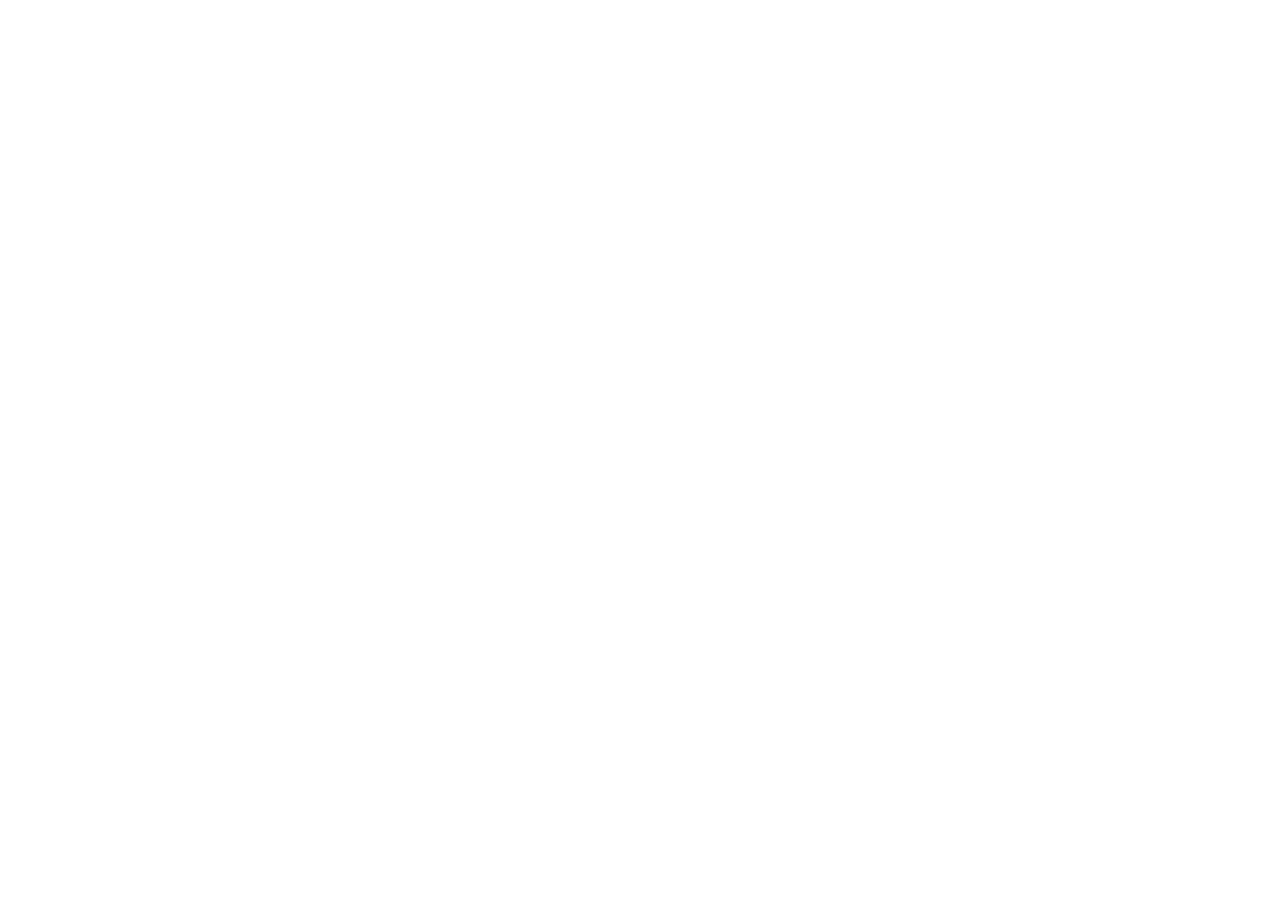
==== CV_Website.html @ 91f63f0f "HTML and CSS files added" ====
<!DOCTYPE html>
<html lang="en">
  <head>
    <meta charset="UTF-8" />
    <meta name="viewport" content="width=device-width, initial-scale=1.0">
    <title>CV Website</title>
    <link rel="stylesheet" href="CV_Website.css">
  </head>
  <body>

  </body>
</html>
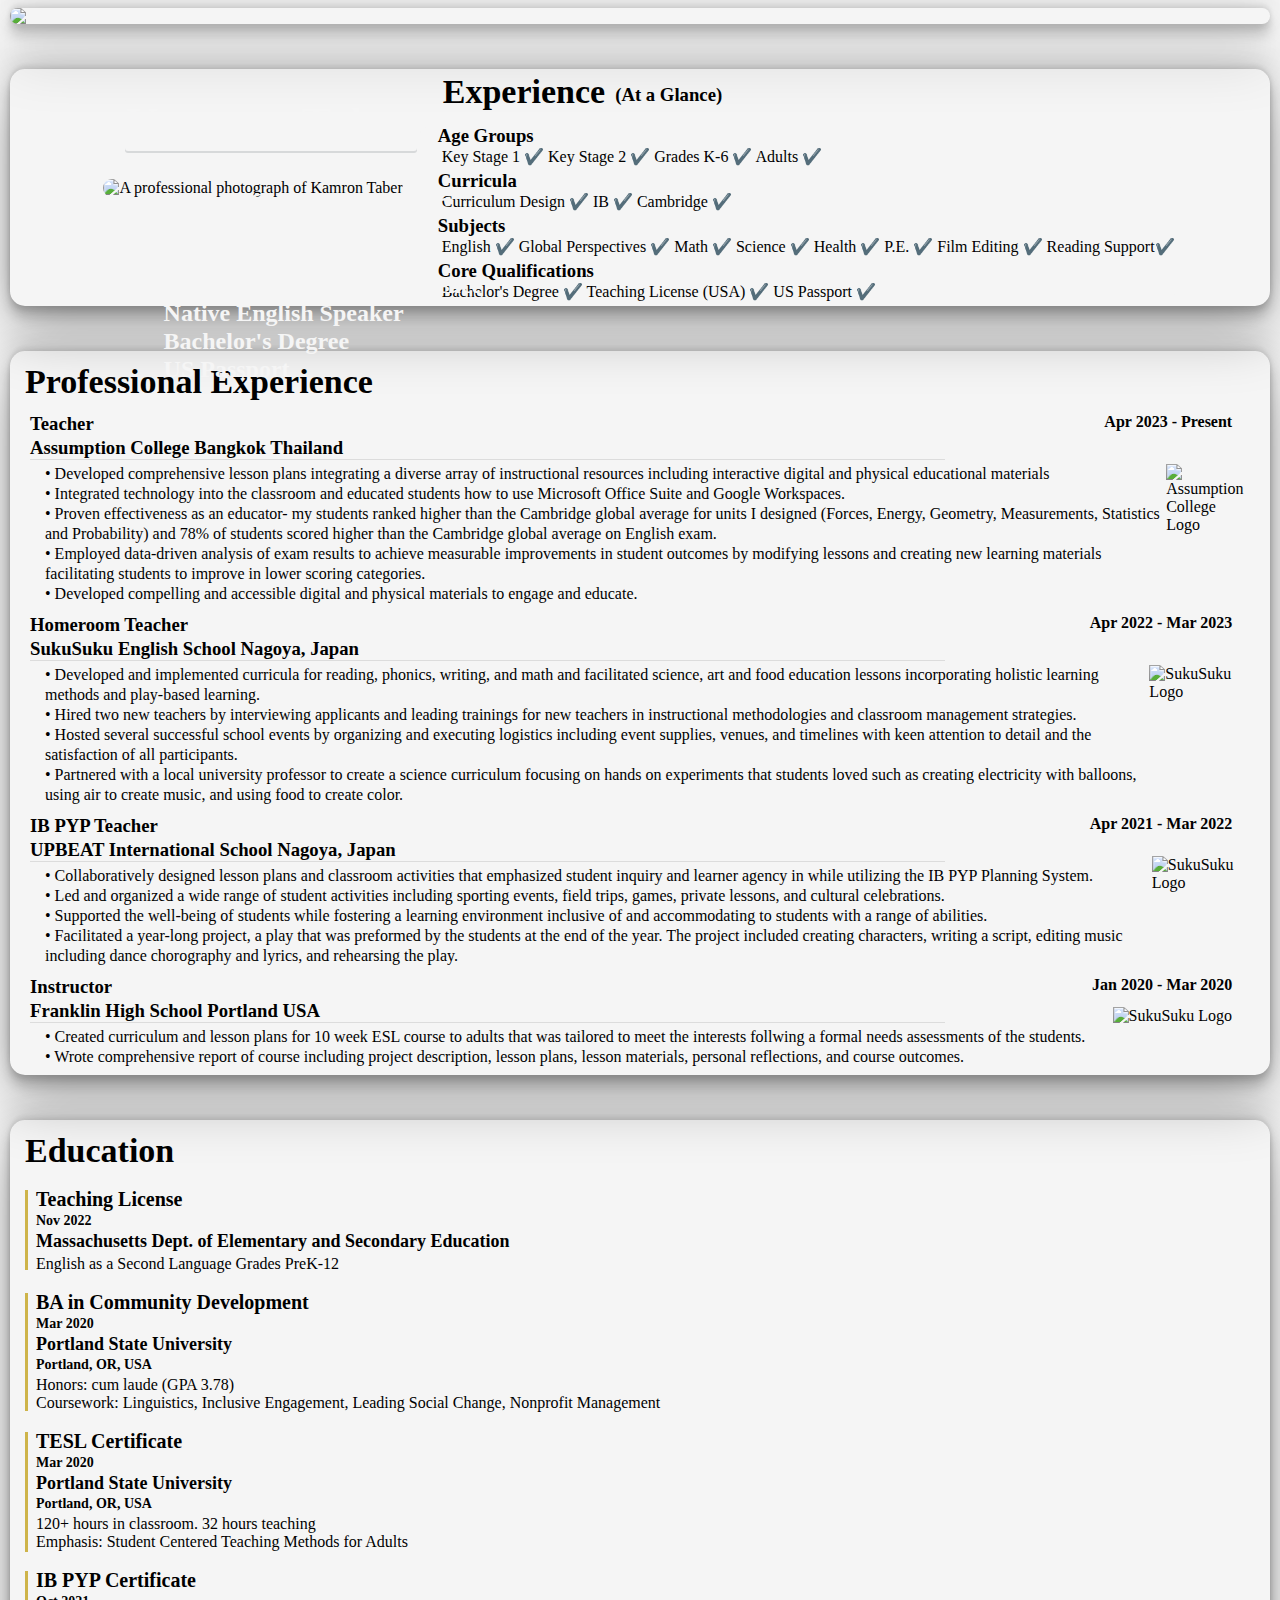
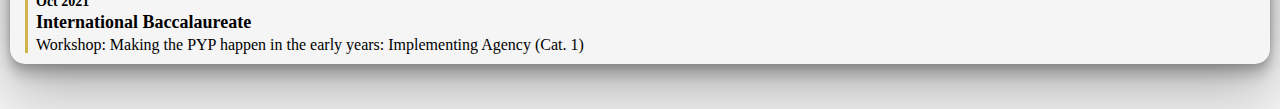
==== commit c651fc36: "v1" ====
--- a/CV_Website.html
+++ b/CV_Website.html
@@ -7,6 +7,163 @@
     <link rel="stylesheet" href="CV_Website.css">
   </head>
   <body>
-
+  <div class="box sec welcome">
+    <img src="../CV_Website/GrowingBookedit.png">
+    <h1>Kamron Taber</h1>
+    <h3>Student Centered Educator<br>Licensed<br>IB, Cambridge and <br>Curriculum Design Experience<br>Native English Speaker<br>Bachelor's Degree<br>US Passport</h3>
+  </div>
+  <div class="box sec glance">
+    <img src="../Resume Picture.jpg" alt="A professional photograph of Kamron Taber">
+        <div class="summary">
+          <div class="summarytitle">
+            <h2>Experience</h2>
+            <h3>(At a Glance)</h3>
+          </div>
+            <div class="box glancelist">
+               <h3>Age Groups</h3>
+               <p>Key Stage 1 ✔️ Key Stage 2 ✔️ Grades K-6 ✔️ Adults ✔️</p>
+               <h3>Curricula</h3>
+               <p>Curriculum Design ✔️ IB ✔️ Cambridge ✔️ </p>
+               <h3>Subjects</h3>
+               <p>English ✔️ Global Perspectives ✔️ Math ✔️ Science ✔️ Health ✔️ P.E. ✔️ Film Editing ✔️ Reading Support✔️</p>
+               <h3>Core Qualifications</h3>
+               <p>Bachelor's Degree ✔️ Teaching License (USA) ✔️ US Passport ✔️ </p>
+              </div>
+          </div>
+  </div>
+  <div class="box sec experience">
+    <h2>Professional Experience</h2>
+    <div class="assumption">
+     <div class="jobtitletime">
+        <h3 class="jobtitle">Teacher</h3>
+        <h4 class="jobtime">Apr 2023 - Present</h4>
+     </div>
+        <h3 class="employer">Assumption College Bangkok Thailand</h3>
+        <div class="jobtextlogo">
+        <p class="jobdetails">•	Developed comprehensive lesson plans integrating a diverse array of instructional resources including interactive digital and physical educational materials<br>
+          •	<span class="focus">Integrated technology</span> into the classroom and educated students how to use Microsoft Office Suite and Google Workspaces.<br>
+          •	Proven effectiveness as an educator- my students ranked higher than the Cambridge global average for units I designed (Forces, Energy, Geometry, Measurements, Statistics and Probability) and <span class="focus">78% of students scored higher than the Cambridge global average</span> on English exam.<br>
+          •	Employed data-driven analysis of exam results to achieve measurable improvements in student outcomes by modifying lessons and creating new learning materials facilitating students to improve in lower scoring categories.<br>
+          •	Developed compelling and accessible digital and physical materials to engage and educate.<br>
+       </p>
+        <img src="../CV_Website/assumptionlogo.jpeg" alt="Assumption College Logo">
+      </div>
+   </div>
+   <div class="sukusuku">
+     <div class="jobtitletime">
+       <h3 class="jobtitle">Homeroom Teacher</h3>
+       <h4 class="jobtime">Apr 2022 - Mar 2023</h4>
+     </div>
+       <h3 class="employer">SukuSuku English School Nagoya, Japan</h3>
+       <div class="jobtextlogo">
+       <p class="jobdetails">•	<span class="focus">Developed and implemented curricula</span> for reading, phonics, writing, and math and facilitated science, art and food education lessons incorporating <span class="focus">holistic learning methods</span> and play-based learning.<br>
+           •	Hired two new teachers by <span class="focus">interviewing applicants and leading trainings</span> for new teachers in instructional methodologies and classroom management strategies.<br>
+           •	Hosted several successful school events by organizing and executing logistics including event supplies, venues, and timelines with keen attention to detail and the satisfaction of all participants.<br>
+           •	<span class="focus">Partnered with a local university professor</span> to create a science curriculum focusing on hands on experiments that students loved such as creating electricity with balloons, using air to create music, and using food to create color.<br>            
+      </p>
+      <img src="../CV_Website/SukuSukuLogo.PNG" alt="SukuSuku Logo">
+    </div>
+   </div>
+   <div class="upbeat">
+     <div class="jobtitletime">
+       <h3 class="jobtitle">IB PYP Teacher</h3>
+       <h4 class="jobtime">Apr 2021 - Mar 2022</h4>
+     </div>
+       <h3 class="employer">UPBEAT International School Nagoya, Japan</h3>
+       <div class="jobtextlogo">
+       <p class="jobdetails">
+           •	Collaboratively designed lesson plans and classroom activities that emphasized student inquiry and learner agency in while utilizing the <span class="focus">IB PYP Planning System.</span><br>
+           •	Led and organized a wide range of student activities including sporting events, field trips, games, private lessons, and cultural celebrations.<br>
+           •	Supported the well-being of students while fostering a learning environment inclusive of and accommodating to students with a range of abilities.<br>
+           •	Facilitated a <span class="focus">year-long project</span>, a play that was preformed by the students at the end of the year.  The project included creating characters, writing a script, editing music including dance chorography and lyrics, and rehearsing the play.<br>
+      </p>
+      <img id="upbeatlogo" src="../CV_Website/Upbeatlogo.PNG" alt="SukuSuku Logo">
+    </div>
+   </div>
+   <div class="franklin">
+     <div class="jobtitletime">
+       <h3 class="jobtitle">Instructor</h3>
+       <h4 class="jobtime">Jan 2020 - Mar 2020</h4>
+     </div>
+       <h3 class="employer">Franklin High School Portland USA</h3>
+       <div class="jobtextlogo">
+       <p class="jobdetails">
+           •	<span class="focus">Created curriculum and lesson plans</span> for 10 week ESL course to adults that was tailored to meet the interests follwing a formal needs assessments of the students.<br>
+           •	Wrote comprehensive report of course including project description, lesson plans, lesson materials, personal reflections, and course outcomes.<br>
+      </p>
+      <img id="franklinlogo" src="../CV_Website//Franklinlogo.png" alt="SukuSuku Logo">
+    </div>
+   </div>
+ </div>
+ <div class="box sec education">
+  <h2>Education</h2>
+  <div class="teachinglicense">
+   <div class="border"></div>
+   <div class="teachinglicensetext">
+   <h3 class="degreetitle">Teaching License</h3>
+   <h4 class="degreedate">Nov 2022</h4>
+   <h3 class="degreeinst">Massachusetts Dept. of Elementary and Secondary Education</h3>
+   <p class="degreedetails">English as a Second Language
+       Grades PreK-12            
+   </p>
+   </div>
+  </div>
+  <div class="psu">
+    <div class="border2"></div>
+    <div>
+      <h3 class="degreetitle">BA in Community Development</h3>
+      <h4 class="degreedate">Mar 2020</h4>
+      <h3 class="degreeinst">Portland State University</h3>
+      <h4 class="degreelocation">Portland, OR, USA</h4>
+      <p class="degreedetails">Honors: cum laude (GPA 3.78)<br>
+         Coursework: Linguistics, Inclusive Engagement, Leading Social Change, Nonprofit Management
+      </p>
+    </div>
+  </div>
+  <div class="tesl">
+    <div class="border3"></div>
+    <div>
+     <h3 class="degreetitle">TESL Certificate</h3>
+     <h4 class="degreedate">Mar 2020</h4>
+     <h3 class="degreeinst">Portland State University</h3>
+     <h4 class="degreelocation">Portland, OR, USA</h4>
+     <p class="degreedetails">120+ hours in classroom. 32 hours teaching<br>
+         Emphasis: Student Centered Teaching Methods for Adults            
+     </p>
+    </div>
+  </div>
+  <div class="IBCert">
+    <div class="border4"></div>
+    <div>
+     <h3 class="degreetitle">IB PYP Certificate</h3>
+     <h4 class="degreedate">Oct 2021</h4>
+     <h3 class="degreeinst">International Baccalaureate</h3>
+     <p class="degreedetails">Workshop: Making the PYP happen in the early years: Implementing Agency (Cat. 1)      
+     </p>
+    </div>
+  </div>
+</div>
+  <!-- <div class="box">
+    <h2>Skills and Interests</h2>
+    <div class="skills">
+      <div class="box threeD">
+        <h3 class="skillname">3D Modeling (CAD/CAM)</h3>
+        <h4 class="skilldetails">3D Printing, CAD Software, CAM Software, and 3D Modeling Experience</h4>
+        <img id="lamppic" src="../CV_Website/Lamp Pic(3).jpg" alt="A 3D printed lamp that I designed using CAD software">
+      </div>
+      <div class="box coding">
+        <h3 class="skillname">Coding (HTML, CSS)</h3>
+        <h4 class="skilldetails">Responsive Website Design, HTML, and CSS Experience</h4>
+        <p>Codecademy Certifcates: HTML  CSS  Build a Website with HTML, CSS and GitHub Pages Skill Path
+            FreeCodeCamp Certificate: Web Design
+        </p>
+        <a href="">Check out my GitHub page</a>
+      </div>
+      <div class="box sports">
+        <h3 class="skillname">Sports</h3>
+        <p>Running, Weight Lifting, Swimming, Kayaking, Windsurfing, Rock Climbing</p>
+      </div>
+    </div>
+  </div> -->
   </body>
 </html>--- a/CV_Website.css
+++ b/CV_Website.css
@@ -0,0 +1,264 @@
+/* Page */
+body {
+    background-color: whitesmoke;
+    
+}
+
+.box {
+    border-radius: 15px;
+    margin: 0.5rem auto;
+    max-width: 1260px;
+}
+
+.sec {
+    margin-bottom: 45px;
+    box-shadow: rgba(0, 0, 0, 0.25) 0px 30px 55px, rgba(0, 0, 0, 0.12) 0px -12px 30px, rgba(0, 0, 0, 0.12) 0px 4px 6px, rgba(0, 0, 0, 0.17) 0px 12px 13px, rgba(0, 0, 0, 0.09) 0px -3px 5px;
+}
+
+h2 {
+    margin: 6px 15px 2px;
+}
+
+h3 , h4 {
+    margin: 2px 2px 0px 20px;
+}
+
+p {
+    margin: 3px 20px 10px;
+}
+
+/* Welcome */
+
+.welcome {
+    display: flex;
+    max-height: 700px;
+}
+
+.welcome img{
+    z-index: -1;
+    width: 100%;
+    border-radius: 15px;
+    object-fit: cover;
+}
+
+.welcome h1 , .welcome h3 {
+    position: absolute;
+    color: whitesmoke
+}
+
+.welcome h1 {
+    font-size: 46px;
+    margin-left: 9%;
+    margin-top: 7%;
+    border-radius: 3px;
+    box-shadow: 0px 2px 0px rgba(185, 190, 192, 0.5);
+}
+
+.welcome h3 {
+    font-size: 24px;
+    margin-left: 12%;
+    margin-top: 14%;
+    line-height: 1.75rem;
+}
+
+/* Intro */
+
+.glance {
+    display: flex;
+    justify-content: center;
+    background-image: url(../CV_Website/TieBackground.png);
+    background-size: cover;
+    background-repeat: no-repeat;
+   /* background-color: rgba(133, 192, 243, 0.7); */
+    max-height: 18rem;
+}
+
+.glance img{
+    border-radius: 15px;
+    margin: 0px 10px 0px 0px;
+    max-height: inherit;
+    align-self: center;
+  }
+
+.glance h2{
+    margin: 4px 10px 0px 30px;
+    font-size: 34px;
+  }
+
+.summarytitle h3{
+    align-self: last baseline;
+    margin: 0px 0px 5px;
+  }
+
+.summarytitle {
+    display: flex;
+}
+
+.summary {
+    align-content: center;
+}
+
+.box.glancelist p {
+    margin: 0px 2px 4px 24px;
+}
+
+.glancelist {
+    height:fit-content;
+    margin: 14px 0px 5px 5px;
+    background-color: whitesmoke;
+}
+
+
+/* Experience */
+
+.experience {
+   background-image: url(../CV_Website/stone-texture-background_632498-971.jpg);
+}
+
+.experience h2{
+   padding-top: 12px;
+   margin-bottom: 10px;
+   font-size: 34px;
+}
+
+.employer{
+    margin-bottom: 4px;
+    border-bottom: 0.5px solid gainsboro;
+    margin-right: 325px;
+}
+
+.jobtextlogo {
+    display: flex;
+    justify-content: space-between;
+}
+
+.jobtextlogo img{
+    width: 10%;
+    object-fit: contain;
+    margin: 0% 2% 2.25% 0.25%;
+}
+
+#franklinlogo {
+    max-height: 100px;
+    margin-right: 2.5%;
+    margin-bottom: 8px;
+    margin-top: -20px;
+}
+
+#upbeatlogo {
+    margin-bottom: 0.5%;
+    margin-top: -10px;
+}
+
+.jobtitletime {
+    display: flex;
+    justify-content: space-between;
+}
+
+.jobtime {
+    margin-right: 3%;
+    font-weight: bold;
+}
+
+.jobdetails {
+    line-height: 1.25rem;
+    margin: 0px 0px 8px 35px;
+}
+
+.jobdetails span {
+    transition: font-weight 1s ease-in-out;
+}
+
+.jobdetails:hover span{
+    font-weight: bold;
+}
+
+
+/* Education */
+
+.education {
+    background-image: url(../CV_Website/lightbulb.jpg);
+    background-position: 100%;
+}
+
+.education h2{
+    font-size: 34px;
+    margin-top: 12px;
+    margin-bottom: 10px;
+    padding-top: 12px;
+}
+
+.education h4{
+    font-size: 14px;
+}
+
+.education h4 , .education h3 , .education p {
+    margin-left: 8px;
+}
+
+.border {
+  height: 80px;
+  width: 3px;
+  margin-top: 10px;
+  margin-left: 15px;
+  background-color: rgb(206 180 74);
+}
+
+.border2 {
+    height: 118px;
+    width: 3px;
+    margin-top: 10px;
+    margin-left: 15px;
+    background-color: rgb(206 180 74);
+}
+
+.border3 {
+    height: 120px;
+    width: 3px;
+    margin-top: 10px;
+    margin-left: 15px;
+    background-color: rgb(206 180 74);
+}
+
+.border4 {
+    height: 82px;
+    width: 3px;
+    margin-top: 10px;
+    margin-left: 15px;
+    background-color: rgb(206 180 74);
+}
+
+.teachinglicense , .psu , .tesl , .IBCert{
+    display: flex;
+}
+
+.degreetitle {
+    font-size: 20px;
+    margin-top: 8px;
+}
+
+.degreeinst {
+    font-size: 18px;
+}
+
+/* Skills and Interests */
+
+.skills {
+    display: grid;
+    max-height: fit-content;
+    grid-template-columns: 1fr 1fr 1fr;
+}
+
+.coding , .sports , .threeD {
+    width: 96%;
+    display: grid;
+    max-height: fit-content;
+}
+
+#lamppic {
+    max-height: 250px;
+    height: 50%;
+    justify-self: center;
+    align-self: center;
+}
+
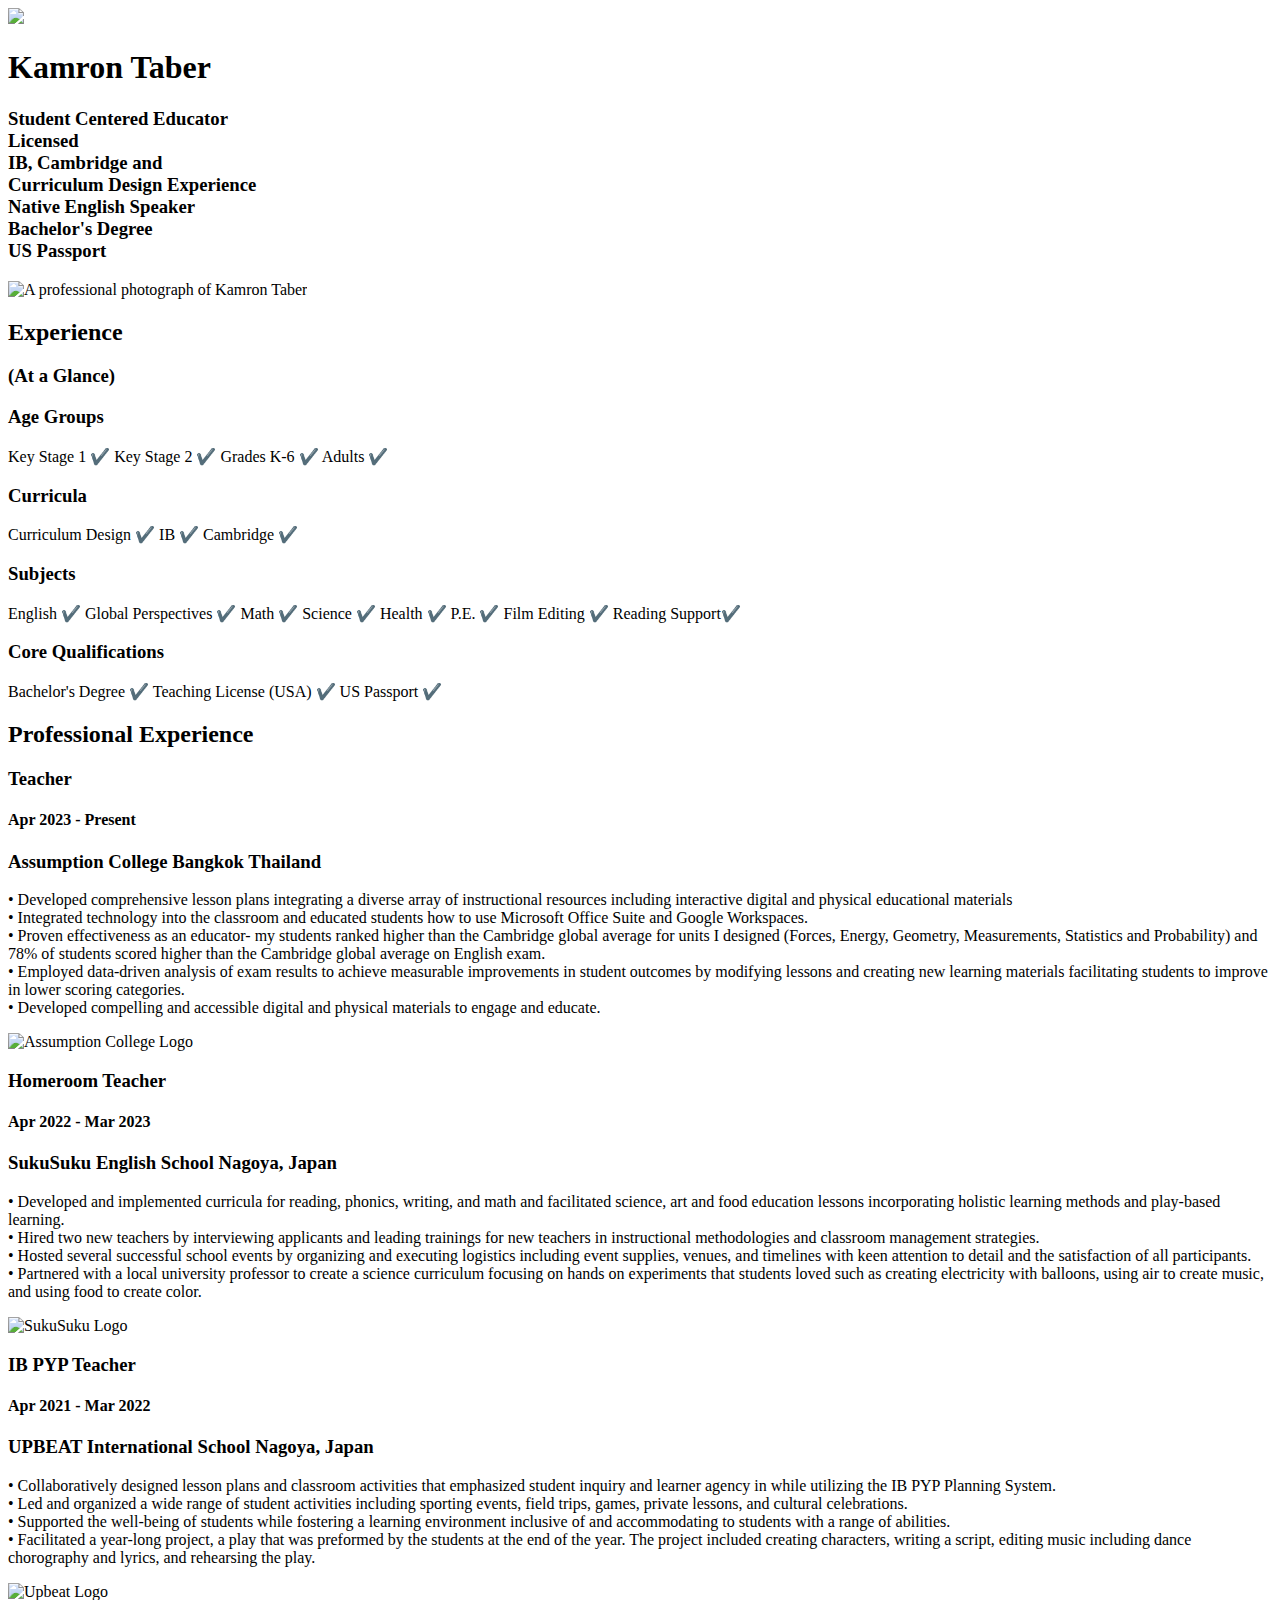
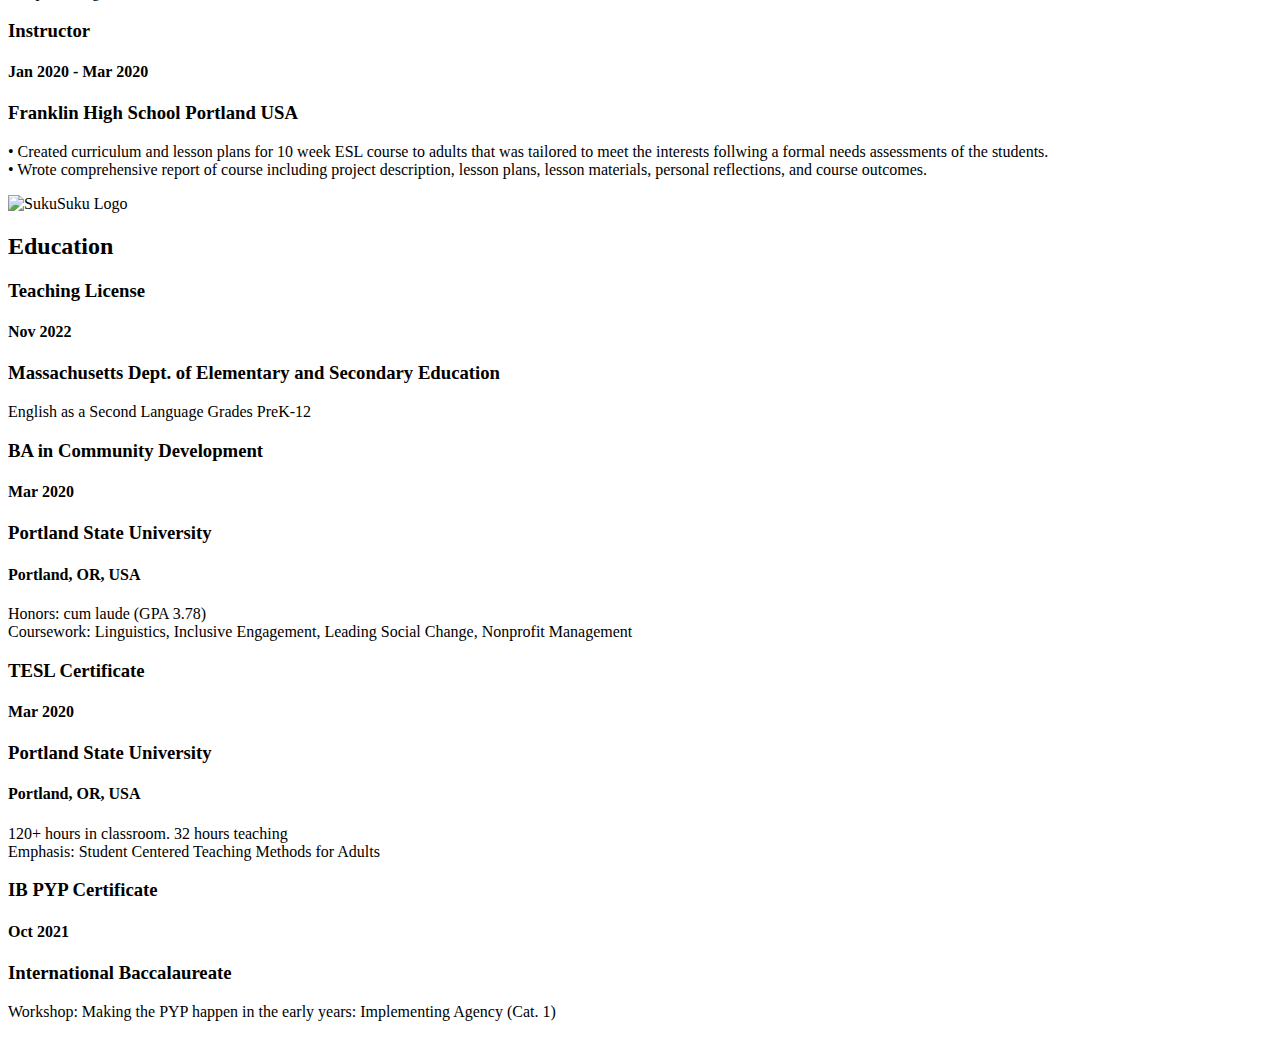
==== commit c5979dcd: "v1.1" ====
--- a/CV_Website.html
+++ b/CV_Website.html
@@ -4,11 +4,11 @@
     <meta charset="UTF-8" />
     <meta name="viewport" content="width=device-width, initial-scale=1.0">
     <title>CV Website</title>
-    <link rel="stylesheet" href="CV_Website.css">
+    <link rel="stylesheet" href="../CV_Website/Resources/CV_Website.css">
   </head>
   <body>
   <div class="box sec welcome">
-    <img src="../CV_Website/GrowingBookedit.png">
+    <img src="../CV_Website/Resources/GrowingBookedit.png">
     <h1>Kamron Taber</h1>
     <h3>Student Centered Educator<br>Licensed<br>IB, Cambridge and <br>Curriculum Design Experience<br>Native English Speaker<br>Bachelor's Degree<br>US Passport</h3>
   </div>
@@ -46,7 +46,7 @@
           •	Employed data-driven analysis of exam results to achieve measurable improvements in student outcomes by modifying lessons and creating new learning materials facilitating students to improve in lower scoring categories.<br>
           •	Developed compelling and accessible digital and physical materials to engage and educate.<br>
        </p>
-        <img src="../CV_Website/assumptionlogo.jpeg" alt="Assumption College Logo">
+        <img src="../CV_Website/Resources/assumptionlogo.jpeg" alt="Assumption College Logo">
       </div>
    </div>
    <div class="sukusuku">
@@ -61,7 +61,7 @@
            •	Hosted several successful school events by organizing and executing logistics including event supplies, venues, and timelines with keen attention to detail and the satisfaction of all participants.<br>
            •	<span class="focus">Partnered with a local university professor</span> to create a science curriculum focusing on hands on experiments that students loved such as creating electricity with balloons, using air to create music, and using food to create color.<br>            
       </p>
-      <img src="../CV_Website/SukuSukuLogo.PNG" alt="SukuSuku Logo">
+      <img src="../CV_Website/Resources/SukuSukuLogo.PNG" alt="SukuSuku Logo">
     </div>
    </div>
    <div class="upbeat">
@@ -77,7 +77,7 @@
            •	Supported the well-being of students while fostering a learning environment inclusive of and accommodating to students with a range of abilities.<br>
            •	Facilitated a <span class="focus">year-long project</span>, a play that was preformed by the students at the end of the year.  The project included creating characters, writing a script, editing music including dance chorography and lyrics, and rehearsing the play.<br>
       </p>
-      <img id="upbeatlogo" src="../CV_Website/Upbeatlogo.PNG" alt="SukuSuku Logo">
+      <img id="upbeatlogo" src="../CV_Website/Resources/Upbeatlogo.PNG" alt="Upbeat Logo">
     </div>
    </div>
    <div class="franklin">
@@ -91,7 +91,7 @@
            •	<span class="focus">Created curriculum and lesson plans</span> for 10 week ESL course to adults that was tailored to meet the interests follwing a formal needs assessments of the students.<br>
            •	Wrote comprehensive report of course including project description, lesson plans, lesson materials, personal reflections, and course outcomes.<br>
       </p>
-      <img id="franklinlogo" src="../CV_Website//Franklinlogo.png" alt="SukuSuku Logo">
+      <img id="franklinlogo" src="../CV_Website/Resources/Franklinlogo.png" alt="SukuSuku Logo">
     </div>
    </div>
  </div>
